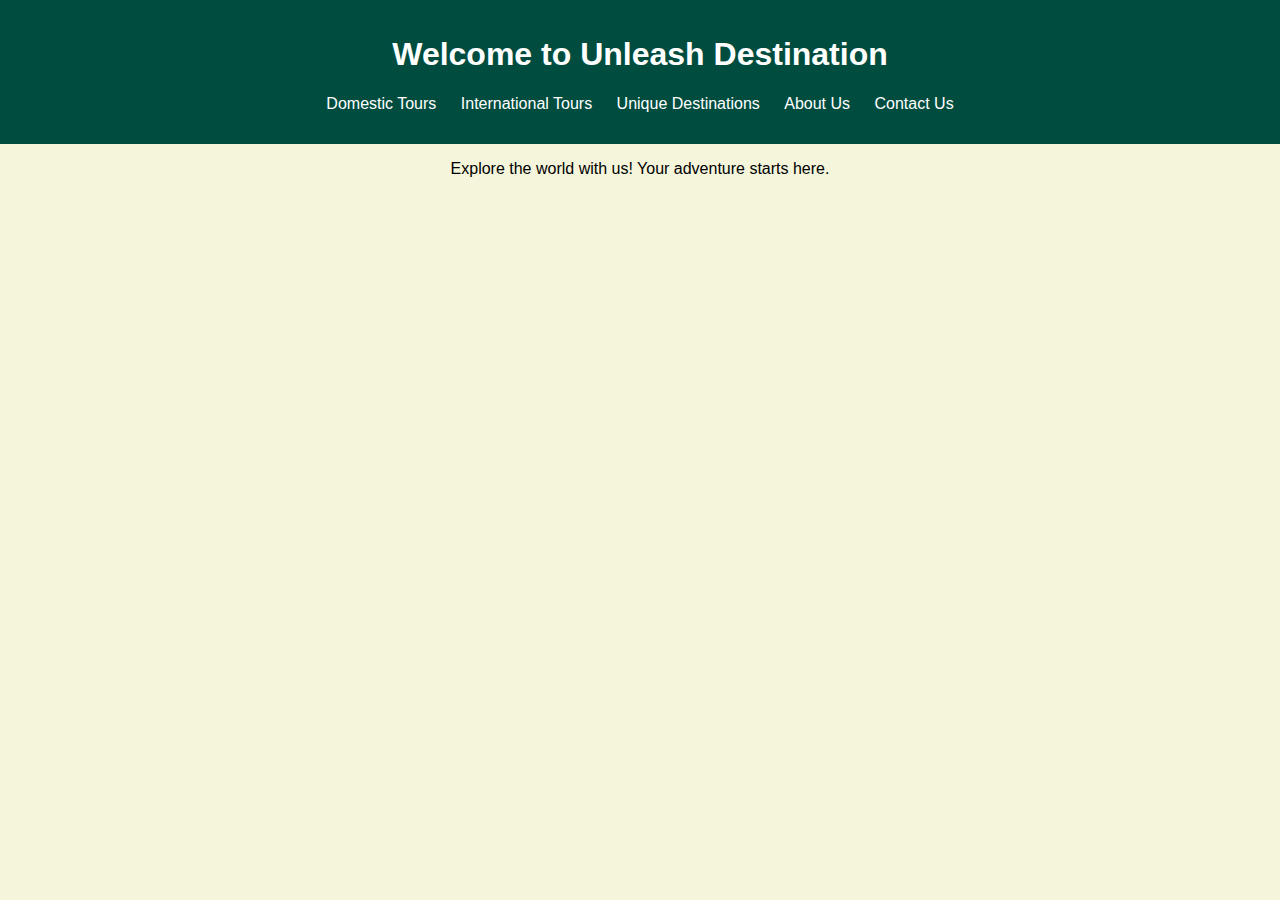
==== index.html @ 8e79361d "Add files via upload" ====
<!DOCTYPE html>
    <html lang="en">
    <head>
        <meta charset="UTF-8">
        <meta name="viewport" content="width=device-width, initial-scale=1.0">
        <title>Unleash Destination</title>
        <link rel="stylesheet" href="style.css">
    </head>
    <body>
        <header>
            <h1>Welcome to Unleash Destination</h1>
            <nav>
                <ul>
                    <li><a href="domestic.html">Domestic Tours</a></li>
                    <li><a href="international.html">International Tours</a></li>
                    <li><a href="unique.html">Unique Destinations</a></li>
                    <li><a href="about.html">About Us</a></li>
                    <li><a href="contact.html">Contact Us</a></li>
                </ul>
            </nav>
        </header>
        <main>
            <p>Explore the world with us! Your adventure starts here.</p>
        </main>
    </body>
    </html>
---- style.css ----
body {  
    font-family: Arial, sans-serif;  
    margin: 0;  
    padding: 0;  
    background-color: #f5f5dc;  
    text-align: center;  
}  
header {  
    background-color: #004D40;  
    color: white;  
    padding: 15px;  
}  
nav ul {  
    list-style-type: none;  
    padding: 0;  
}  
nav ul li {  
    display: inline;  
    margin: 0 10px;  
}  
nav ul li a {  
    color: white;  
    text-decoration: none;  
}
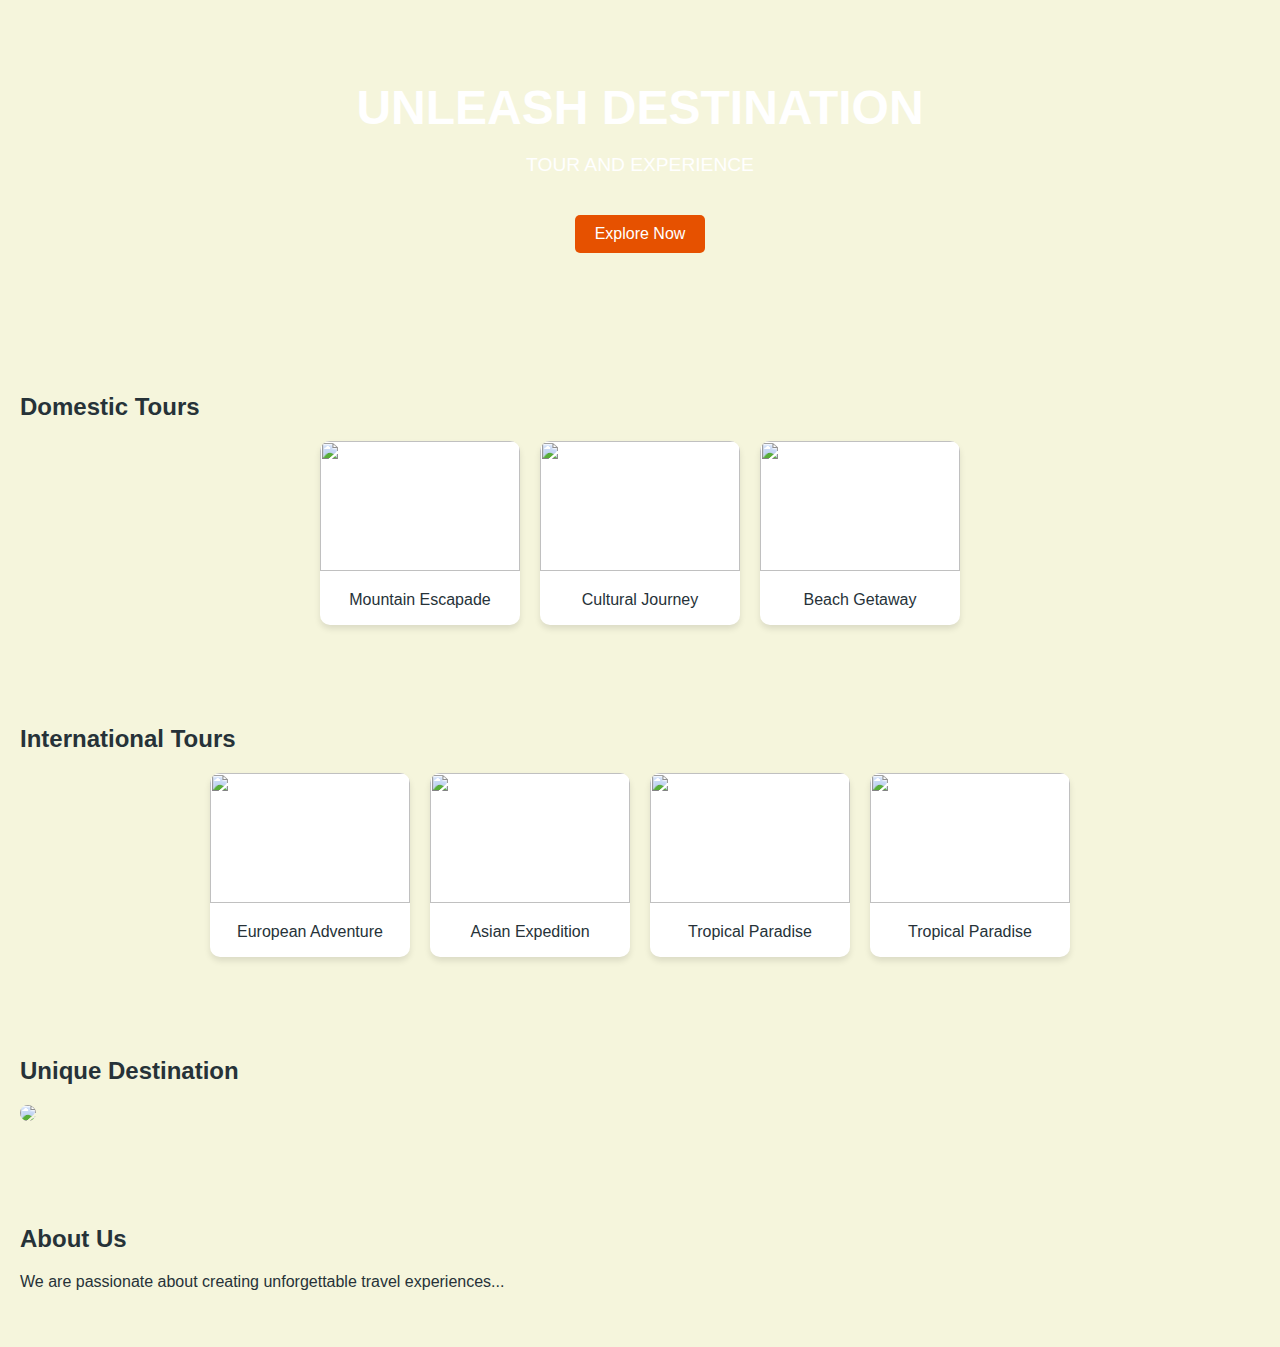
==== commit 445a4dc0: "unleash" ====
--- a/index.html
+++ b/index.html
@@ -1,28 +1,46 @@
- 
-    <!DOCTYPE html>
-    <html lang="en">
-    <head>
-        <meta charset="UTF-8">
-        <meta name="viewport" content="width=device-width, initial-scale=1.0">
-        <title>Unleash Destination</title>
-        <link rel="stylesheet" href="style.css">
-    </head>
-    <body>
-        <header>
-            <h1>Welcome to Unleash Destination</h1>
-            <nav>
-                <ul>
-                    <li><a href="domestic.html">Domestic Tours</a></li>
-                    <li><a href="international.html">International Tours</a></li>
-                    <li><a href="unique.html">Unique Destinations</a></li>
-                    <li><a href="about.html">About Us</a></li>
-                    <li><a href="contact.html">Contact Us</a></li>
-                </ul>
-            </nav>
-        </header>
-        <main>
-            <p>Explore the world with us! Your adventure starts here.</p>
-        </main>
-    </body>
-    </html>
-    +
+<!DOCTYPE html>
+<html lang="en">
+<head>
+    <meta charset="UTF-8" />
+    <meta name="viewport" content="width=device-width, initial-scale=1.0"/>
+    <title>Unleash Destination - Tour and Experience</title>
+    <link rel="stylesheet" href="styles.css" />
+</head>
+<body>
+    <header class="hero">
+        <h1>UNLEASH DESTINATION</h1>
+        <p>TOUR AND EXPERIENCE</p>
+        <button class="explore-btn">Explore Now</button>
+    </header>
+
+    <section class="tours">
+        <h2>Domestic Tours</h2>
+        <div class="cards">
+            <div class="card"><img src="images/mountain.jpg"/><p>Mountain Escapade</p></div>
+            <div class="card"><img src="images/tajmahal.jpg"/><p>Cultural Journey</p></div>
+            <div class="card"><img src="images/beach.jpg"/><p>Beach Getaway</p></div>
+        </div>
+    </section>
+
+    <section class="tours">
+        <h2>International Tours</h2>
+        <div class="cards">
+            <div class="card"><img src="images/europe.jpg"/><p>European Adventure</p></div>
+            <div class="card"><img src="images/asia.jpg"/><p>Asian Expedition</p></div>
+            <div class="card"><img src="images/tropical1.jpg"/><p>Tropical Paradise</p></div>
+            <div class="card"><img src="images/tropical2.jpg"/><p>Tropical Paradise</p></div>
+        </div>
+    </section>
+
+    <section class="unique">
+        <h2>Unique Destination</h2>
+        <img src="images/santorini.jpg"/>
+    </section>
+
+    <section class="about">
+        <h2>About Us</h2>
+        <p>We are passionate about creating unforgettable travel experiences...</p>
+    </section>
+</body>
+</html>
--- a/styles.css
+++ b/styles.css
@@ -0,0 +1,57 @@
+
+body {
+    margin: 0;
+    font-family: 'Arial', sans-serif;
+    background: #f5f5dc;
+    color: #263238;
+}
+.hero {
+    background: url('images/machu.jpg') no-repeat center center/cover;
+    color: white;
+    text-align: center;
+    padding: 80px 20px;
+}
+.hero h1 {
+    font-size: 3em;
+    margin: 0;
+}
+.hero p {
+    font-size: 1.2em;
+}
+.explore-btn {
+    margin-top: 20px;
+    padding: 10px 20px;
+    font-size: 1em;
+    background: #e65100;
+    color: white;
+    border: none;
+    border-radius: 5px;
+    cursor: pointer;
+}
+.tours, .unique, .about {
+    padding: 40px 20px;
+}
+.cards {
+    display: flex;
+    flex-wrap: wrap;
+    gap: 20px;
+    justify-content: center;
+}
+.card {
+    width: 200px;
+    background: white;
+    border-radius: 10px;
+    overflow: hidden;
+    box-shadow: 0 4px 6px rgba(0,0,0,0.1);
+    text-align: center;
+}
+.card img {
+    width: 100%;
+    height: 130px;
+    object-fit: cover;
+}
+.unique img {
+    width: 100%;
+    max-width: 400px;
+    border-radius: 10px;
+}
